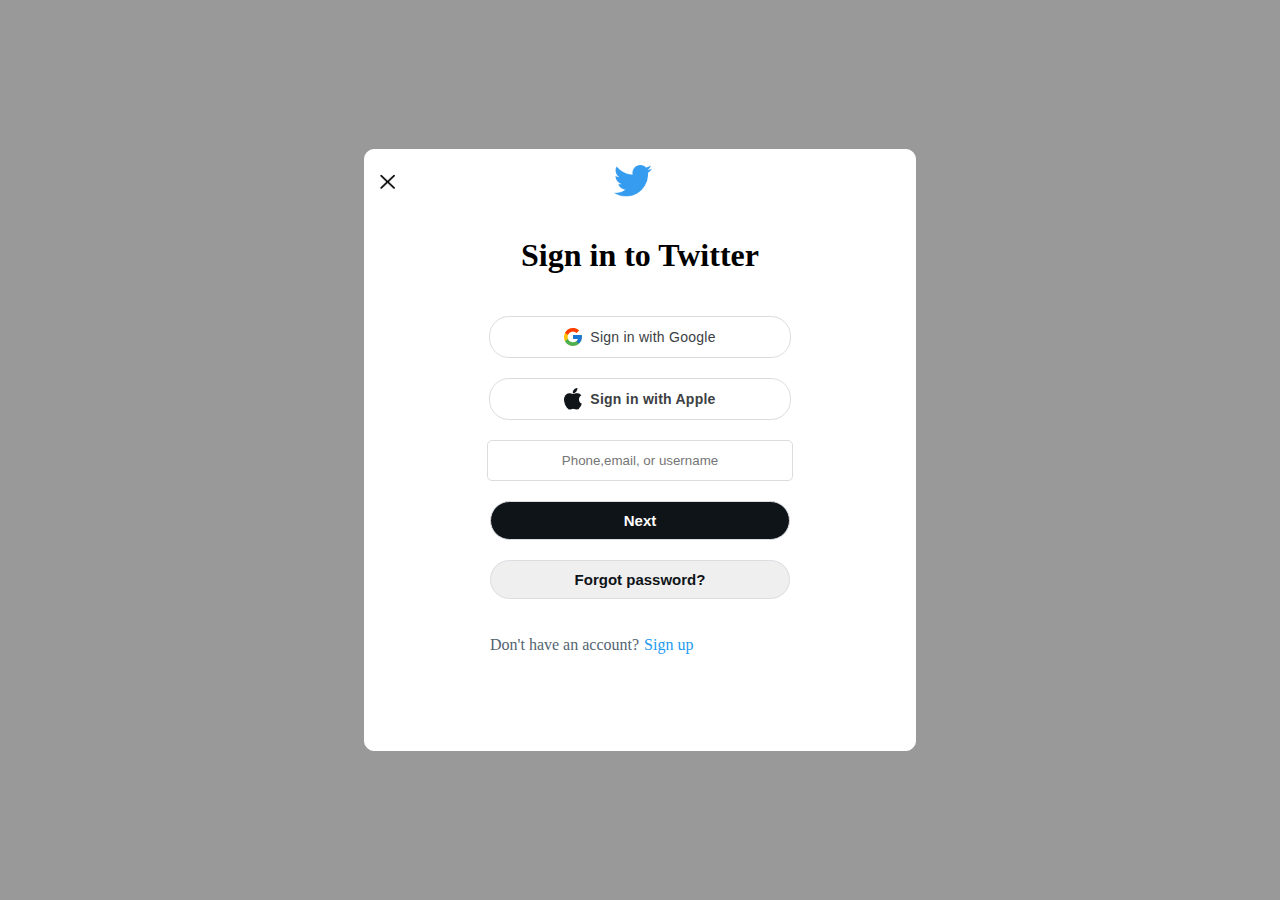
==== signin.html @ 1e90929f "first commit" ====
<!DOCTYPE html>
<html lang="en">

<head>
    <meta charset="UTF-8">
    <meta http-equiv="X-UA-Compatible" content="IE=edge">
    <meta name="viewport" content="width=device-width, initial-scale=1.0">
    <link rel="stylesheet" href="assets/css/signin.css">
    <title>glitter-sign-in</title>
</head>

<body>
    <div class="m-sec">
        <div class="sec-1">
            <div><img src="assets/images/cross-btn.png" alt="" width="15px" height="15px"></div>
            <div><img src="assets/images/logo.png" alt="" width="38px"></div>
            <div style="visibility: hidden;"><img src="assets/images/cross-btn.png" alt=""></div>
        </div>
        <form action="">
            <div class="sec-2">
                <div>
                    <h1> Sign in to Twitter</h1>
                </div>
                <div class="sigin-opt-sec">
                    <img src="assets/images/google.png" alt="" width="18px">
                    <span>Sign in with Google</span>
                </div>
                <div class="sigin-opt-sec">
                    <img src="assets/images/apple.png" alt="" width="18px">
                    <span><b>Sign in with Apple</b></span>
                </div>
                <input type="text" placeholder="Phone,email, or username">
                <div class="next-btn"><button type="button">Next</button></div>
                <div class="forgot-btn"><button type="button">Forgot password?</button></div>
                <div class="sec-end">
                    <p>Don't have an account?</p>
                    <span><a href="">Sign up</a></span>
                </div>
            </div>
        </form>
    </div>
</body>

</html>
---- assets/css/signin.css ----
a {
  text-decoration: none;
  font-family: TwitterChirp;
  font-weight: 400;
  color: rgb(29, 155, 240);
  size: 15px;
  line-height: 20px;
}
body {
  padding: 0;
  margin: 0;
  width: 100%;
  height: 100vh;
  background: #999999;
  position: relative;
}

.m-sec {
  position: absolute;
  width: 550px;
  height: 600px;
  top: 50%;
  left: 50%;
  transform: translate(-50%, -50%);
  background: white;
  border: 1px solid white;
  border-radius: 10px;
}
.h1 {
  font-family: TwitterChirp;
  font-weight: 700;
  color: rgb(15, 20, 25);
  size: 31px;
  line-height: 36px;
}
.sec-1 {
  display: flex;
  justify-content: space-between;
  align-items: center;
  padding: 15px;
}

.sec-2 {
  display: flex;
  flex-direction: column;
  justify-content: center;
  align-items: center;
  padding-left: 32px;
  padding-right: 32px;
  padding-bottom: 48px;
  margin: auto;
}
.sigin-opt-sec {
  display: flex;
  justify-content: center;
  align-items: center;
  gap: 8px;
  border: 1px solid #dadce0;
  border-radius: 20px;
  width: 300px;
  max-width: 400px;
  min-width: min-content;
  letter-spacing: 0.25px;
  color: #3c4043;
  cursor: pointer;
  font-family: "Google Sans", arial, sans-serif;
  font-size: 14px;
  text-align: center;
  line-height: 40px;
  margin-top: 20px;
}

input {
  text-align: center;
  margin-top: 20px;
  display: flex;
  justify-content: center;
  width: 300px;
  max-width: 400px;
  padding-bottom: 12px;
  padding-top: 12px;
  border: 1px solid #dadce0;
  border-radius: 5px;
}

button {
  text-align: center;
  margin-top: 20px;
  justify-content: center;
  width: 300px;
  max-width: 400px;
  padding-bottom: 10px;
  padding-top: 10px;
  border: 1px solid #dadce0;
  border-radius: 30px;
  color: rgb(15, 20, 25);
  font-weight: 700;
  font-size: 15px;
}

.sec-end {
  display: flex;
  justify-content: left;
  align-items: center;
  gap: 5px;
  margin-top: 20px;
  width: 300px;
  max-width: 400px;
}
p {
  font-family: TwitterChirp;
  font-weight: 400;
  color: rgb(83, 100, 113);
  size: 15px;
  line-height: 20px;
}
.next-btn button {
  background: rgb(15, 20, 25);
  color: #fff;
}
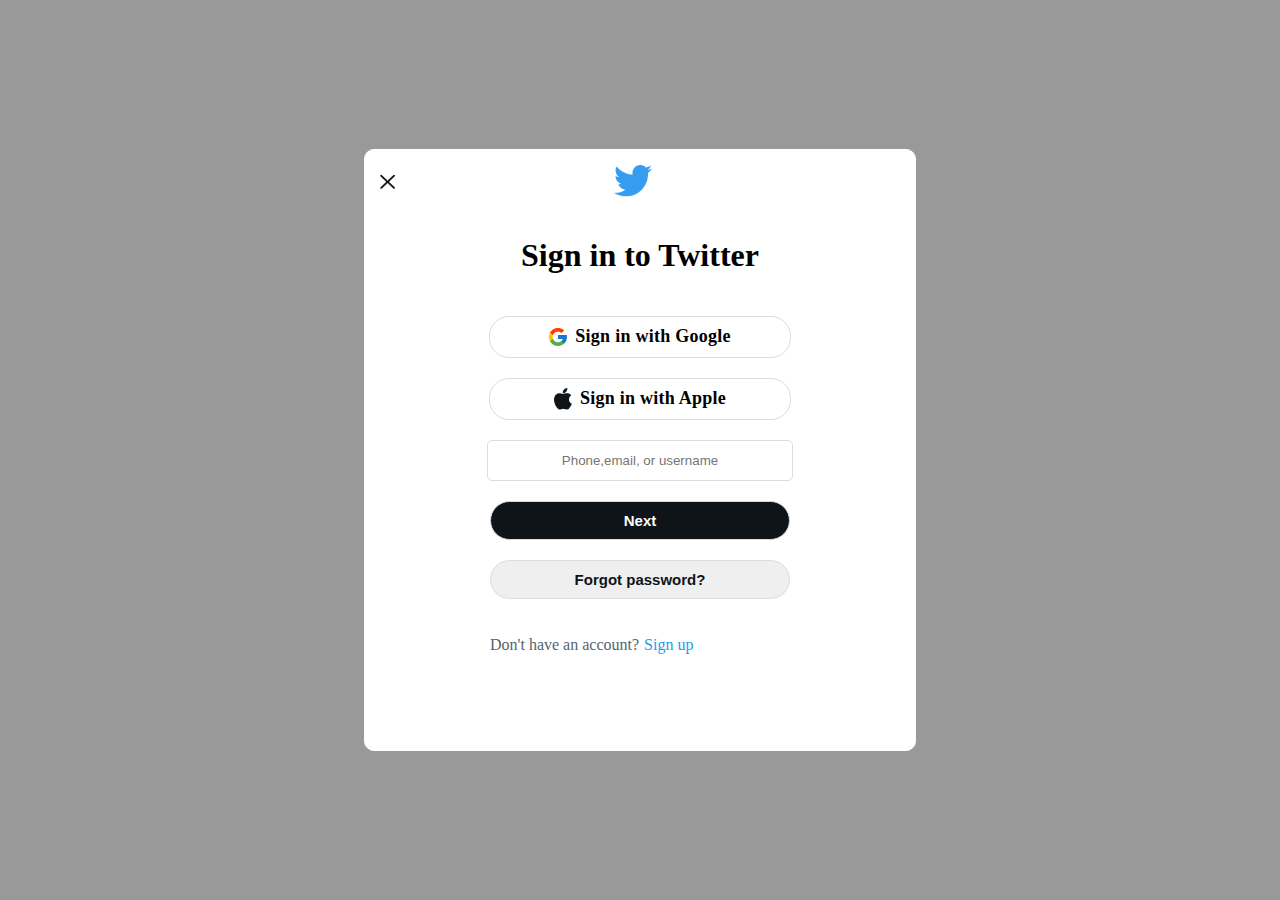
==== commit 584f8db9: "second commit" ====
--- a/signin.html
+++ b/signin.html
@@ -23,11 +23,11 @@
                 </div>
                 <div class="sigin-opt-sec">
                     <img src="assets/images/google.png" alt="" width="18px">
-                    <span>Sign in with Google</span>
+                    <span><a href="/index.html">Sign in with Google</a></span>
                 </div>
                 <div class="sigin-opt-sec">
                     <img src="assets/images/apple.png" alt="" width="18px">
-                    <span><b>Sign in with Apple</b></span>
+                    <span><a href="/index.html">Sign in with Apple</a></span>
                 </div>
                 <input type="text" placeholder="Phone,email, or username">
                 <div class="next-btn"><button type="button">Next</button></div>
--- a/assets/css/signin.css
+++ b/assets/css/signin.css
@@ -69,6 +69,11 @@
   line-height: 40px;
   margin-top: 20px;
 }
+.sigin-opt-sec a {
+  color: black;
+  font-weight: 800;
+  font-size: 18px;
+}
 
 input {
   text-align: center;
